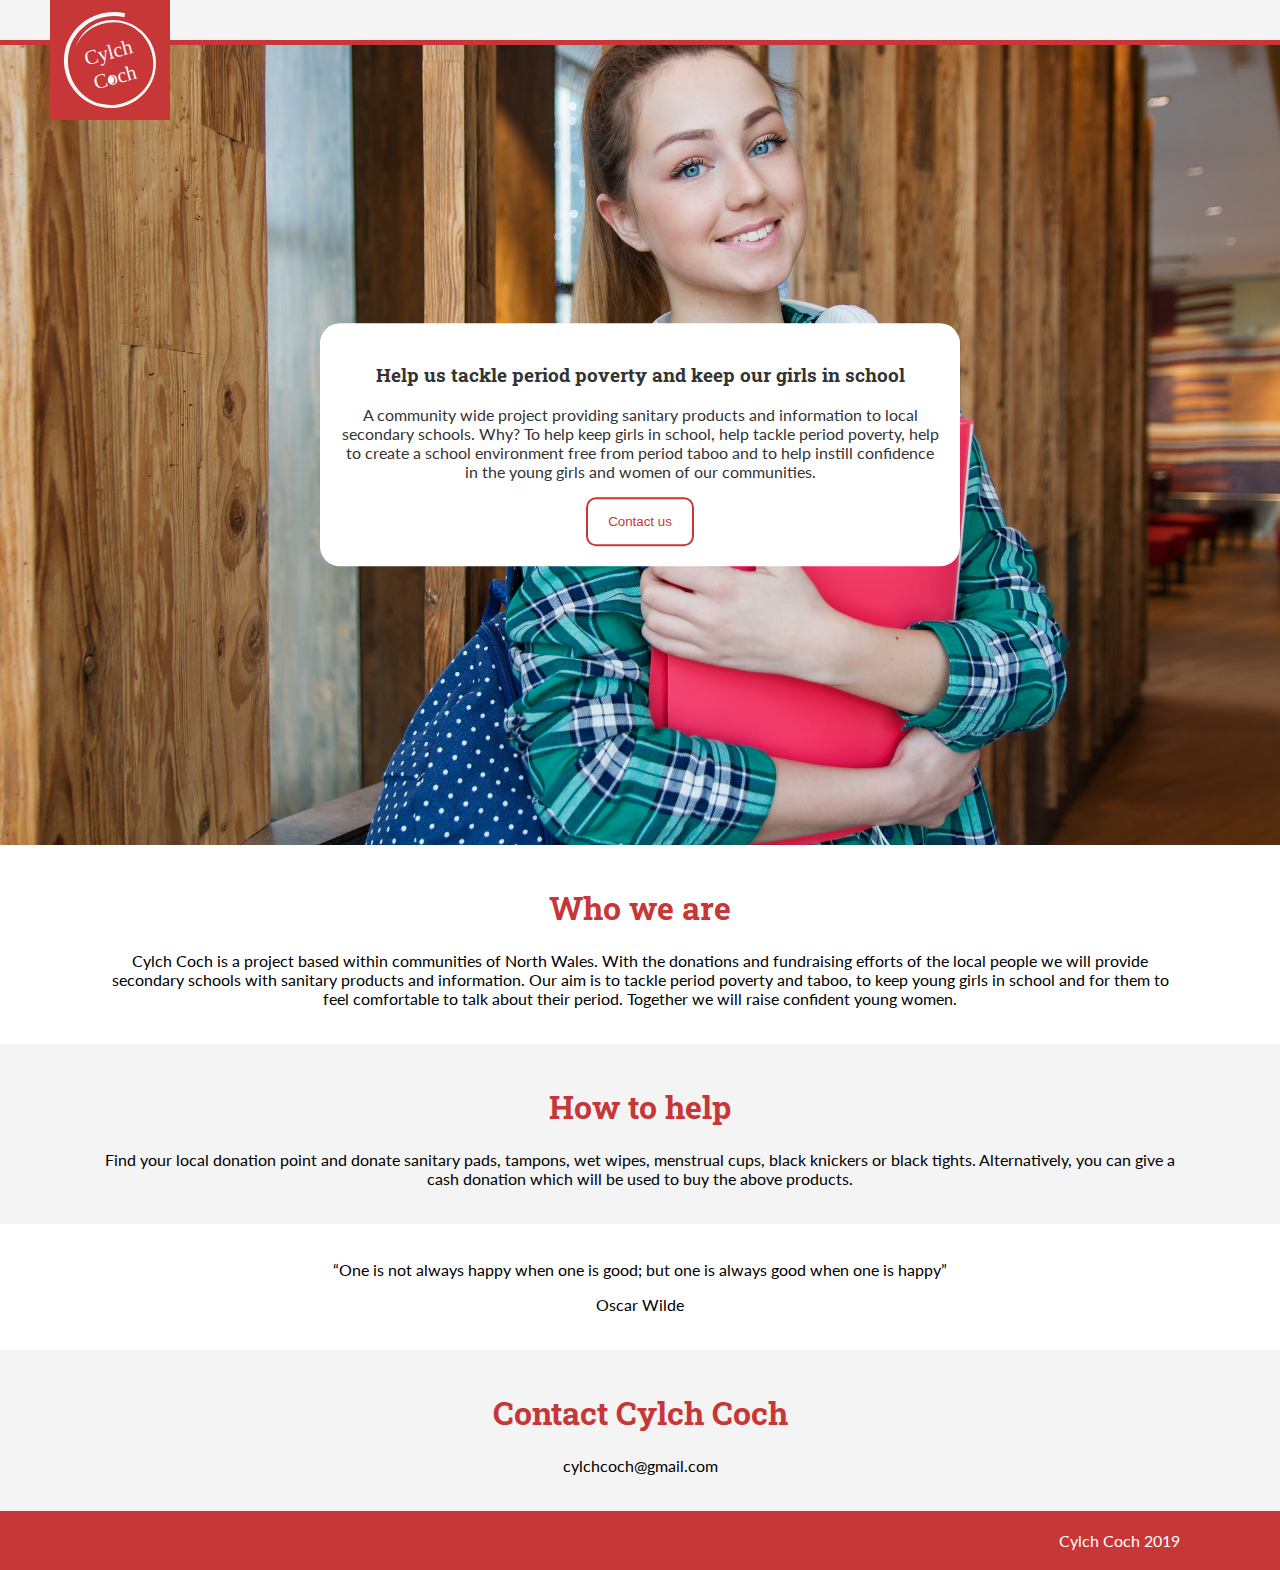
==== index.html @ a667c381 "Added favicon" ====
<!DOCTYPE html>
<html lang="en">

<head>
	<title>Cylch Coch</title>
	<link rel="stylesheet" type="text/css" href="css/styles.css">
	
	<link href="https://fonts.googleapis.com/css?family=Lato|Roboto+Slab" rel="stylesheet"> 
	
	<meta charset="UTF-8">
	<meta name="description" content="Help us tackle period poverty and keep our girls in school">
	<meta name="keywords" content="">
	<meta name="viewport" content="width=device-width, initial-scale=1.0">
	
	<link rel="stylesheet" href="https://use.fontawesome.com/releases/v5.8.1/css/all.css" integrity="sha384-50oBUHEmvpQ+1lW4y57PTFmhCaXp0ML5d60M1M7uH2+nqUivzIebhndOJK28anvf" crossorigin="anonymous">
	
	<link rel="icon" type="image/png" href="favicon.png" />
</head>

<body>
	
	<img src="logo.svg" class="logo">

	<div class="navigation">
		<i class="fab fa-facebook-square"></i> <i class="fab fa-instagram"></i>
	</div>
	
	<div class="hero">
		<img src="image.jpg" class="hero-bg">
		<div class="hero-txt">
			<i class="fas fa-hands-helping"></i>
			<h3>Help us tackle period poverty and keep our girls in school</h3>
			<p>A community wide project providing sanitary products and information to local secondary schools. Why? To help keep girls in school, help tackle period poverty, help to create a school environment free from period taboo and to help instill confidence in the young girls and women of our communities.</p>
			<button onclick="redirect()">Contact us</button>
		</div>
	</div>

	<div class="text-container">
		<h1>Who we are</h1>
		<p>Cylch Coch is a project based within communities of North Wales. With the donations and fundraising efforts of the local people we will provide secondary schools with sanitary products and information. Our aim is to tackle period poverty and taboo, to keep young girls in school and for them to feel comfortable to talk about their period. Together we will raise confident young women.</p>
	</div>
	
	<div class="text-container-grey">
		<h1>How to help</h1>
		<p>Find your local donation point and donate sanitary pads, tampons, wet wipes, menstrual cups, black knickers or black tights. Alternatively, you can give a cash donation which will be used to buy the above products.</p>
	</div>
	
	<div class="text-container">
		<p>“One is not always happy when one is good; but one is always good when one is happy”</p>
		<p>Oscar Wilde</p>
	</div>
	
	<div class="text-container-grey">
		<h1>Contact Cylch Coch</h1>
		<p>cylchcoch@gmail.com</p>
	</div>
	
	<div class="text-container-red">
		Cylch Coch 2019
	</div>
	
	<script src="js/script.js"></script>
	
</body>

</html>
---- css/styles.css ----
body {
	margin: 0;
	font-family: 'Lato', sans-serif;
}

h1, h2, h3, h4 {
	font-family: 'Roboto Slab', serif;
}

.logo {
	position: absolute;
	top: 0;
	left: 50px;
	width: 120px;
	height: 120px;
	z-index: 100;
}

@media only screen and (max-width: 600px) {
	.logo {
		width: 70px;
		height: 70px;
		left: 0;
	}
}

.navigation {
	background-color: #f4f4f4;
	color: #333;
	padding: 20px;
	display: flex;
	justify-content: flex-end;
	border-bottom: 5px solid #c83737;
}

@media only screen and (max-width: 600px) {
	.navigation {
		background-color: #c83737;
		color: white;
	}
}

.navigation i {
	font-size: 2em;
	padding: 0px 5px;
}

.navigation i:hover {
	color: #c83737;
	cursor: pointer;
}

.hero {
	position: relative;
	height: 800px;
}

@media only screen and (max-width: 600px) {
	.hero-txt {
		width: 75%;
	}
}

.hero-bg {
	position: absolute;
	width: 100%;
	height: 800px;
	object-fit: cover;
}

.hero-txt {
	position: absolute;
	z-index: 2;
	left: 50%;
	top: 50%;
	text-align: center;
	transform: translate(-50%, -50%);
	background-color: white;
	padding: 20px;
	border-radius: 20px;
	color: #333;
}

.hero-txt i {
	color: #c83737;
	font-size: 5em;
	overflow: hidden;
}

.hero-txt button {
	background-color: transparent;
	color: #c83737;
	border: 2px solid #c83737;
	padding: 15px 20px;
	border-radius: 10px;
}

.hero-txt button:hover {
	background-color: #c83737;
	color: white;
	cursor: pointer;
}

.text-container {
	padding: 20px 100px;
	text-align: center;
}

.text-container h1 {
	color: #c83737;
}

.text-container-grey {
	padding: 20px 100px;
	text-align: center;
	background-color: #f4f4f4;
}

.text-container-grey h1 {
	color: #c83737;
}

.text-container-red {
	padding: 20px 100px;
	text-align: center;
	background-color: #c83737;
	color: white;
	display: flex;
	justify-content: flex-end;
}
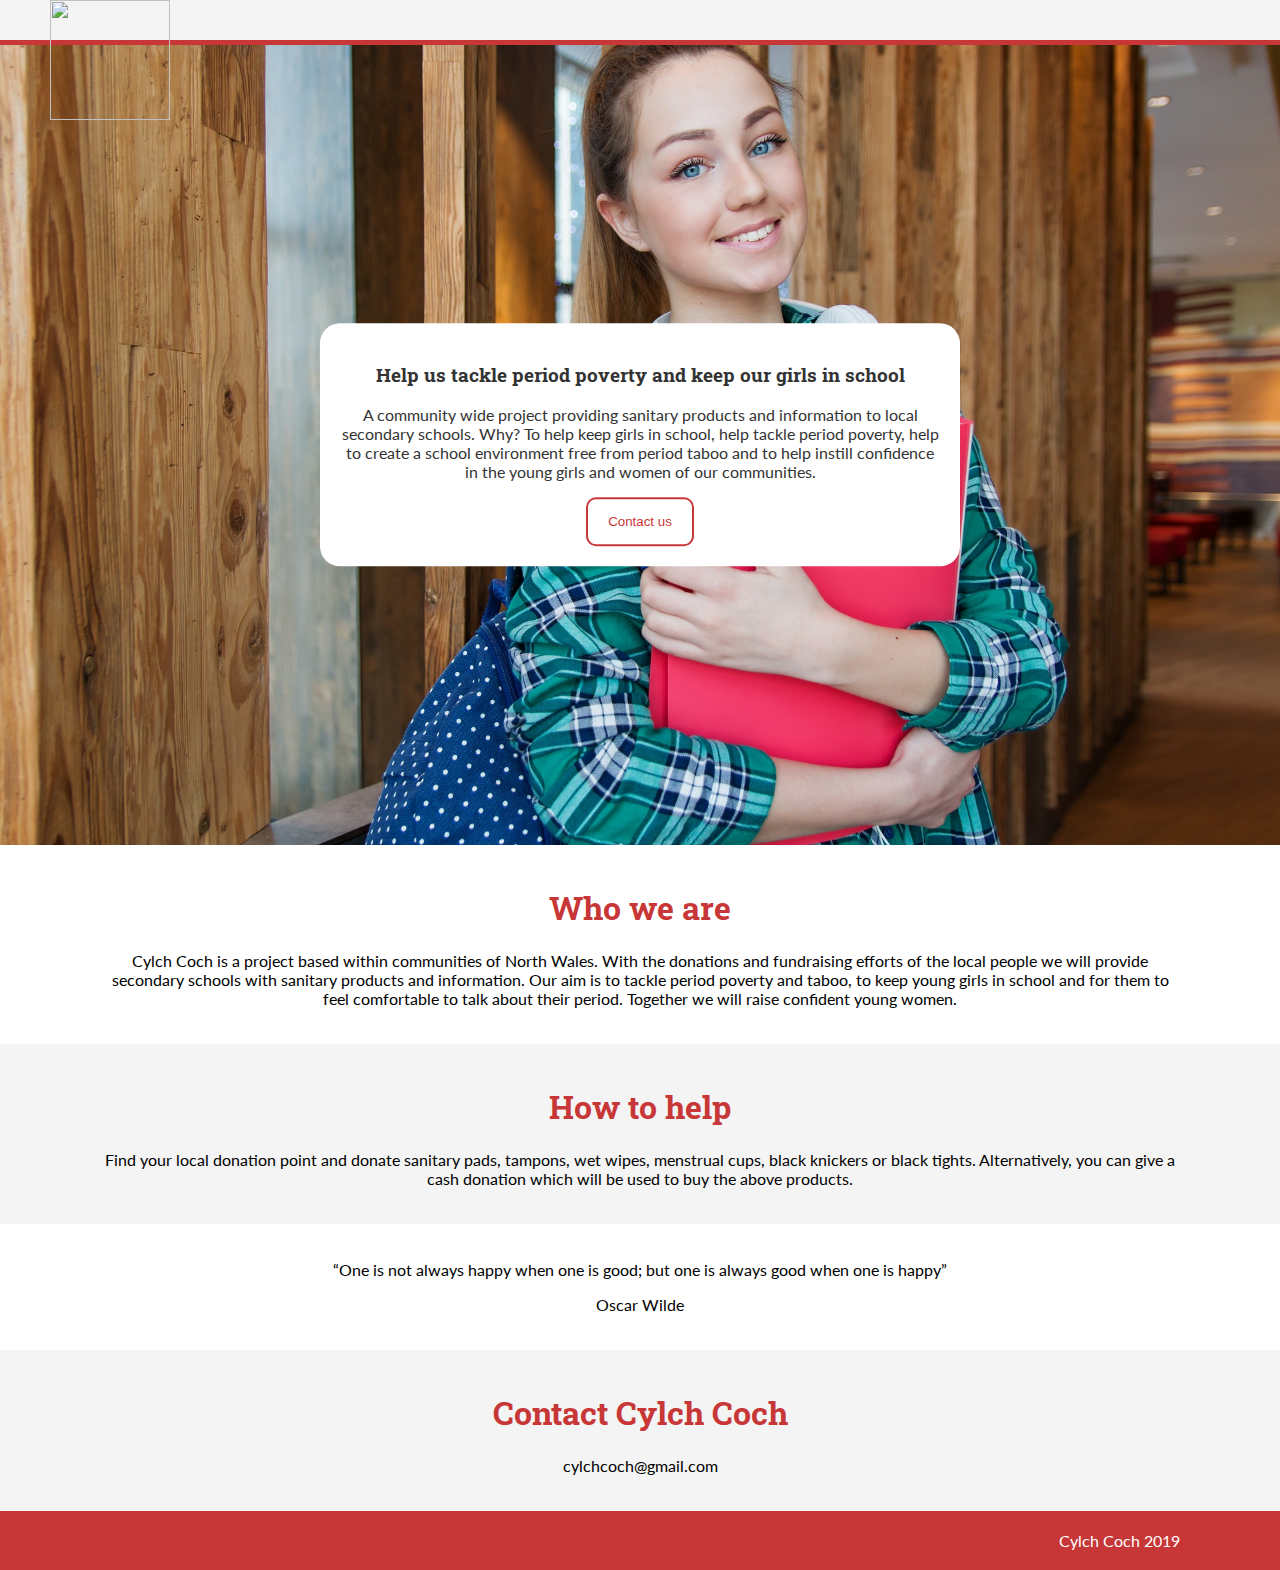
==== commit df93b591: "update index" ====
--- a/index.html
+++ b/index.html
@@ -19,7 +19,7 @@
 
 <body>
 	
-	<img src="logo.svg" class="logo">
+	<img src="logo.png" class="logo">
 
 	<div class="navigation">
 		<i class="fab fa-facebook-square"></i> <i class="fab fa-instagram"></i>
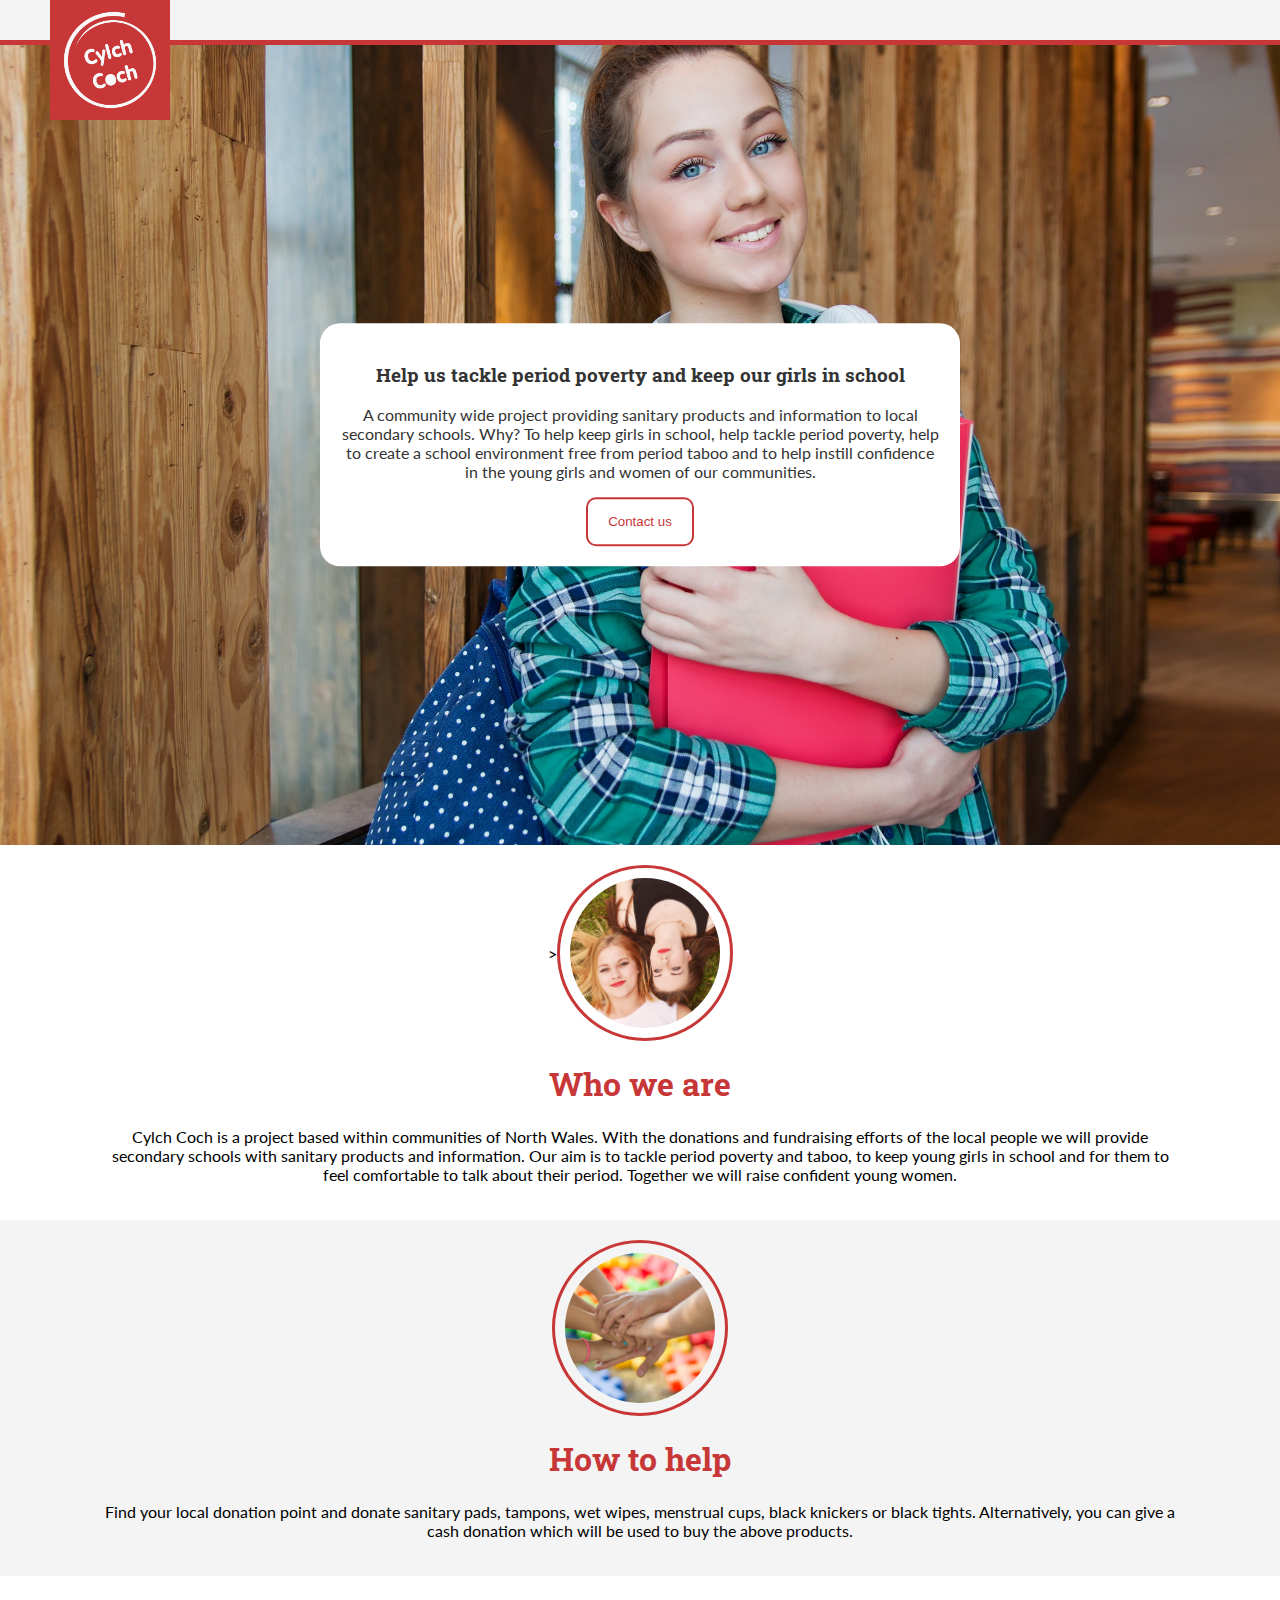
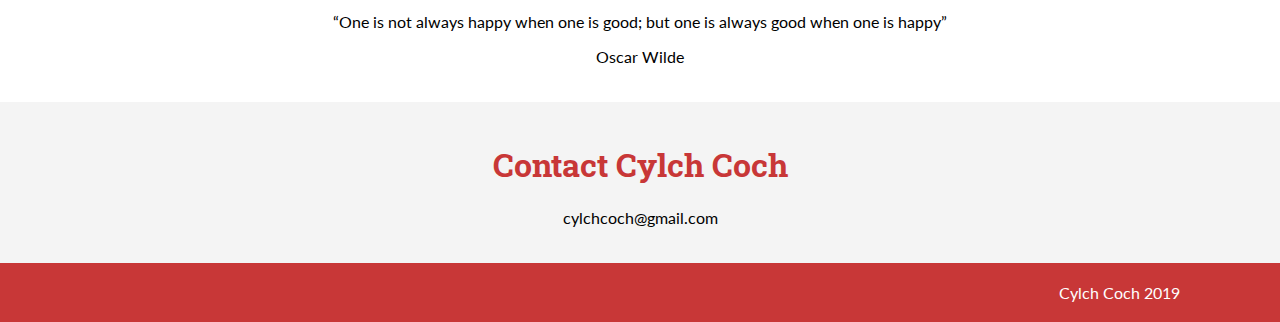
==== commit cfb2c8c6: "added images" ====
--- a/index.html
+++ b/index.html
@@ -36,11 +36,24 @@
 	</div>
 
 	<div class="text-container">
+		<div class="circles">
+			>
+			<img src="women.jpg" class="c-1">
+			
+		</div>
+		
 		<h1>Who we are</h1>
 		<p>Cylch Coch is a project based within communities of North Wales. With the donations and fundraising efforts of the local people we will provide secondary schools with sanitary products and information. Our aim is to tackle period poverty and taboo, to keep young girls in school and for them to feel comfortable to talk about their period. Together we will raise confident young women.</p>
 	</div>
 	
 	<div class="text-container-grey">
+		
+		<div class="circles">
+			
+			<img src="help.jpg" class="c-1">
+			
+		</div>
+		
 		<h1>How to help</h1>
 		<p>Find your local donation point and donate sanitary pads, tampons, wet wipes, menstrual cups, black knickers or black tights. Alternatively, you can give a cash donation which will be used to buy the above products.</p>
 	</div>
--- a/css/styles.css
+++ b/css/styles.css
@@ -106,6 +106,12 @@
 	text-align: center;
 }
 
+@media only screen and (max-width: 600px) {
+	.text-container {
+		padding: 20px;
+	}
+}
+
 .text-container h1 {
 	color: #c83737;
 }
@@ -114,6 +120,12 @@
 	padding: 20px 100px;
 	text-align: center;
 	background-color: #f4f4f4;
+}
+
+@media only screen and (max-width: 600px) {
+	.text-container-grey {
+		padding: 20px;
+	}
 }
 
 .text-container-grey h1 {
@@ -129,3 +141,28 @@
 	justify-content: flex-end;
 }
 
+/* Circles */
+.circles {
+	display: flex;
+	justify-content: center;
+	align-items: center;
+}
+
+.c-1 {
+	height: 150px;
+	width: 150px;
+	object-fit: cover;
+	border-radius: 50%;
+	padding: 10px;
+	border: 3px solid #c83737;
+}
+
+.c-2 {
+	height: 50px;
+	width: 50px;
+	object-fit: cover;
+	border-radius: 50%;
+	padding: 10px;
+	background-color: #c83737;
+}
+
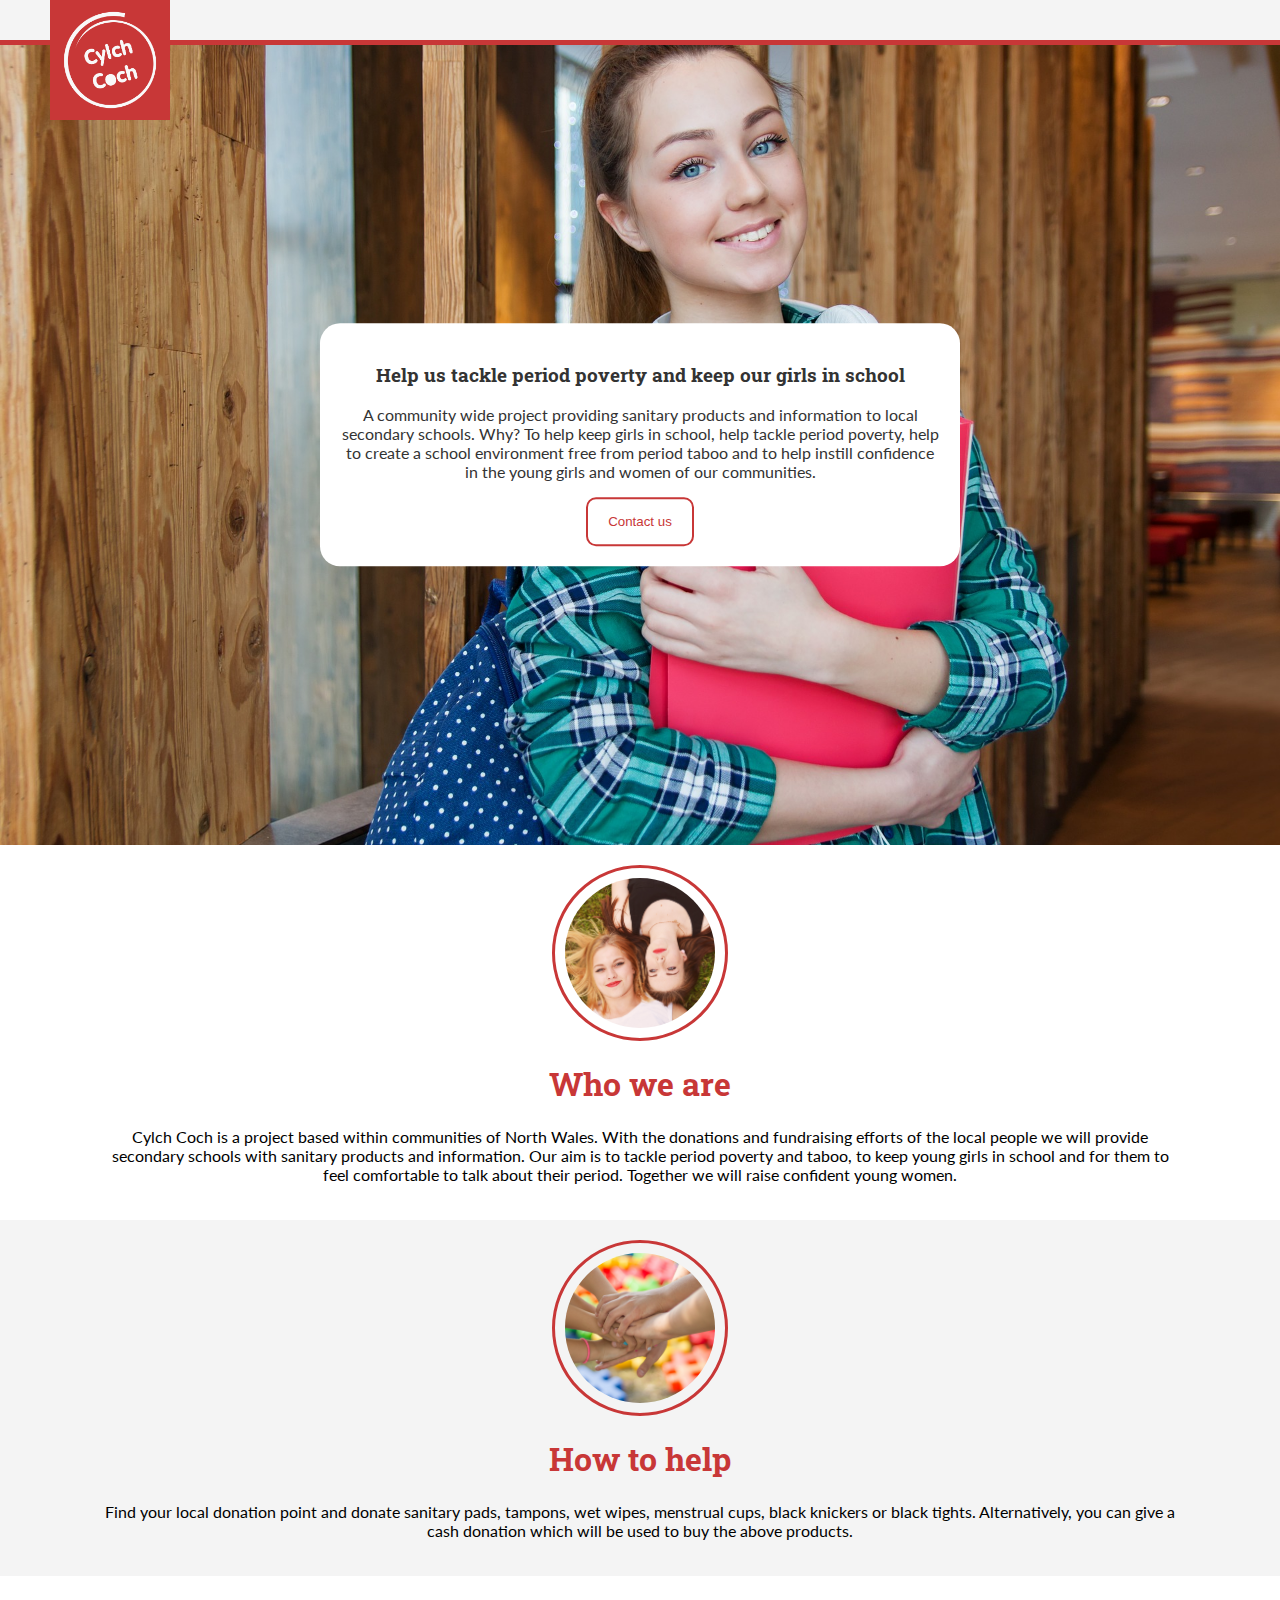
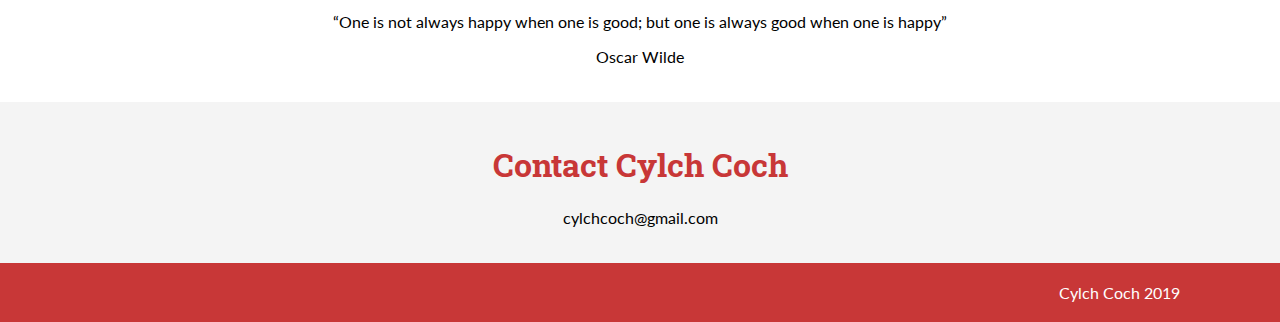
==== commit 3dd333c7: "Update index.html" ====
--- a/index.html
+++ b/index.html
@@ -37,7 +37,7 @@
 
 	<div class="text-container">
 		<div class="circles">
-			>
+			
 			<img src="women.jpg" class="c-1">
 			
 		</div>
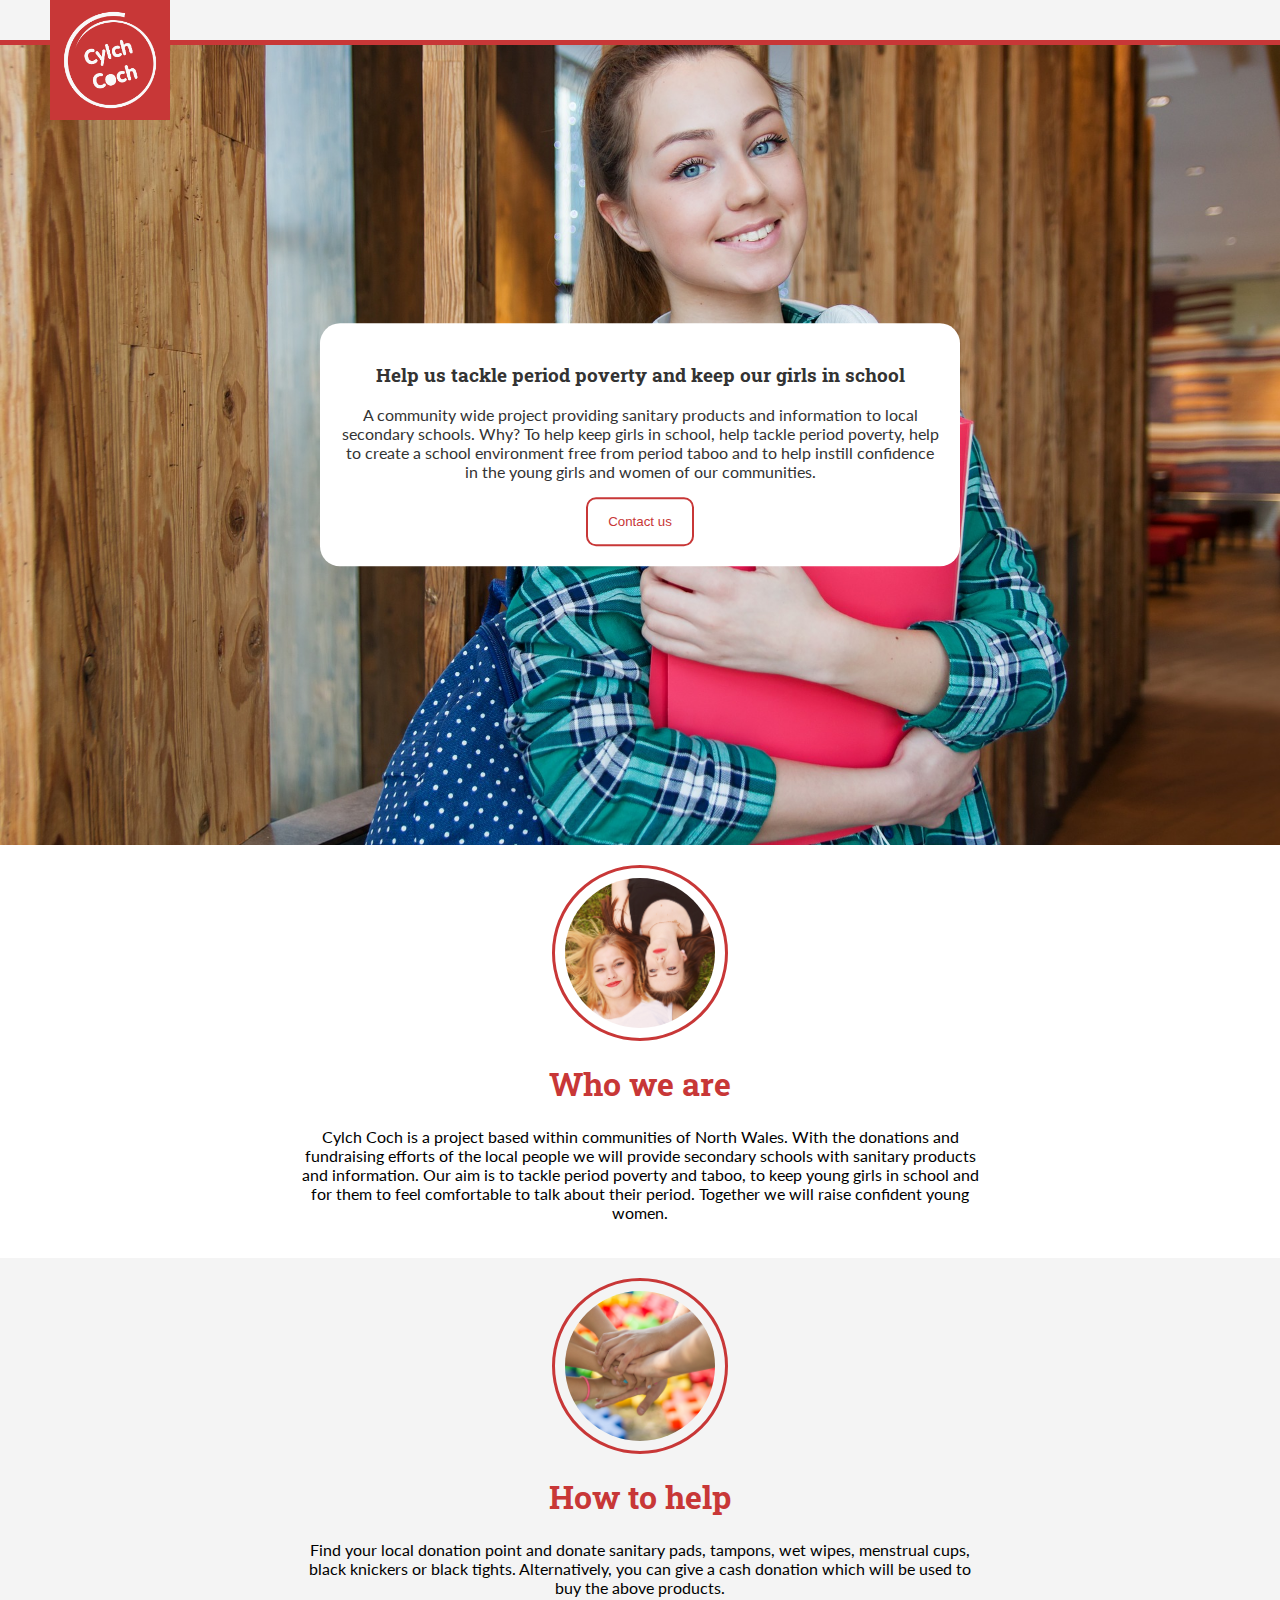
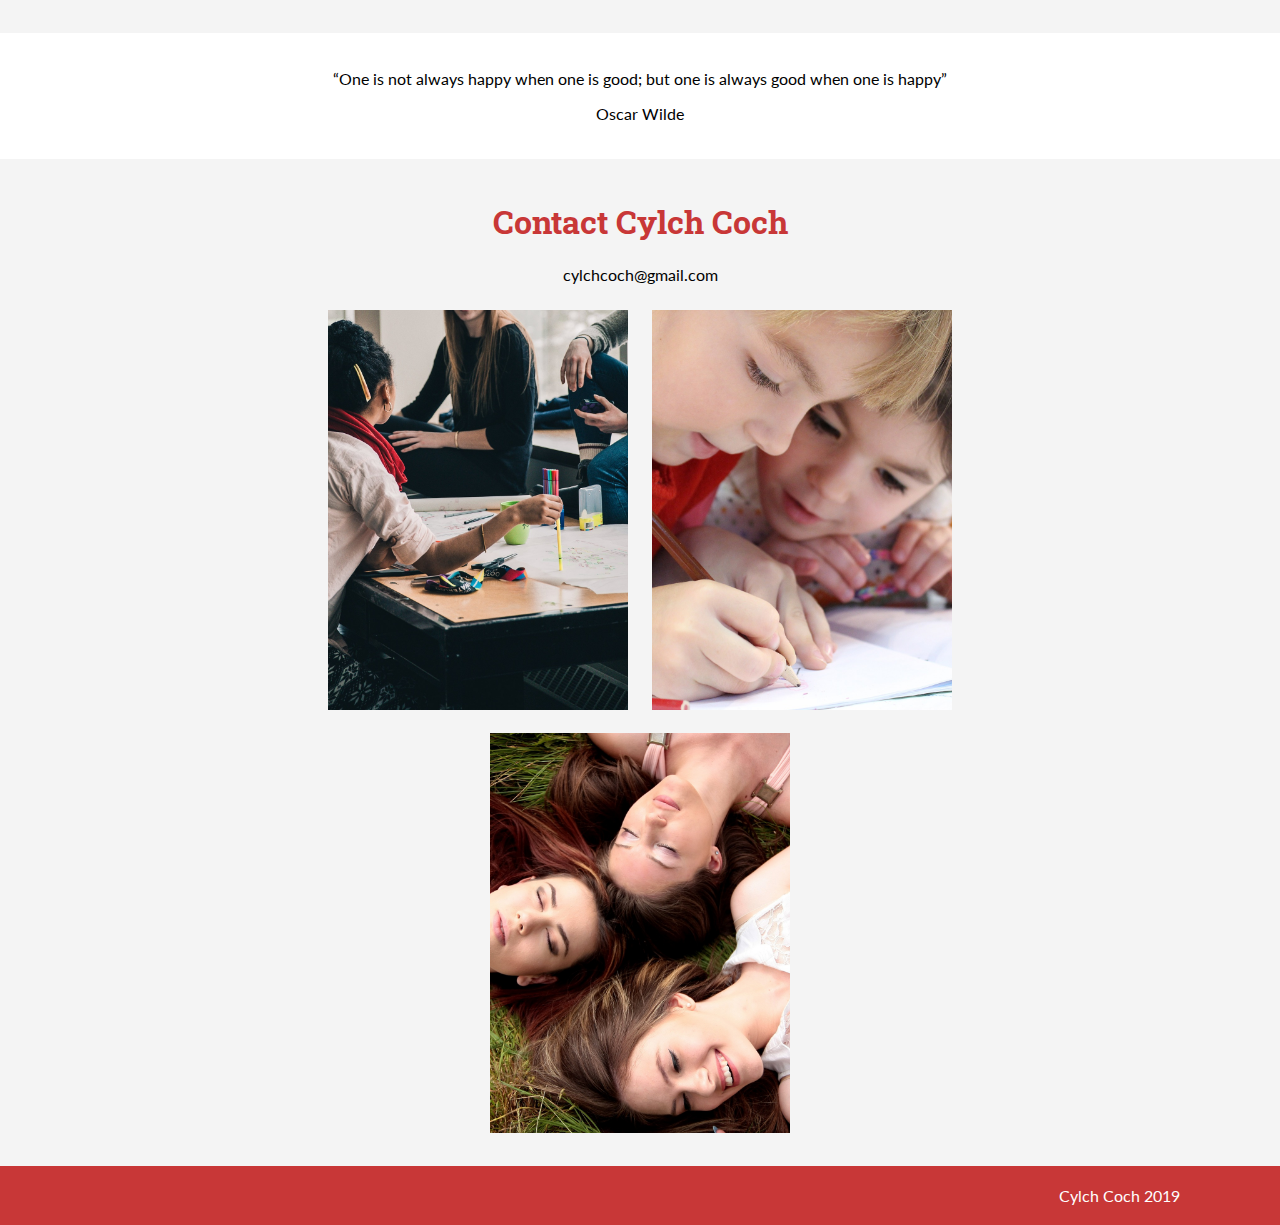
==== commit 255513ff: "image" ====
--- a/index.html
+++ b/index.html
@@ -66,6 +66,12 @@
 	<div class="text-container-grey">
 		<h1>Contact Cylch Coch</h1>
 		<p>cylchcoch@gmail.com</p>
+		
+		<div class="gallery">
+			<img src="1.jpg">
+			<img src="2.jpg">
+			<img src="3.jpg">
+		</div>
 	</div>
 	
 	<div class="text-container-red">
--- a/css/styles.css
+++ b/css/styles.css
@@ -102,7 +102,7 @@
 }
 
 .text-container {
-	padding: 20px 100px;
+	padding: 20px 300px;
 	text-align: center;
 }
 
@@ -117,7 +117,7 @@
 }
 
 .text-container-grey {
-	padding: 20px 100px;
+	padding: 20px 300px;
 	text-align: center;
 	background-color: #f4f4f4;
 }
@@ -166,3 +166,20 @@
 	background-color: #c83737;
 }
 
+.galley {
+	display: flex;
+	flex-wrap: wrap;
+	justify-content: center;
+}
+
+.gallery img {
+	height: 400px;
+	width: 300px;
+	object-fit: cover;
+	padding: 10px;
+}
+
+.gallery img:hover {
+	opacity: 0.8;
+}
+
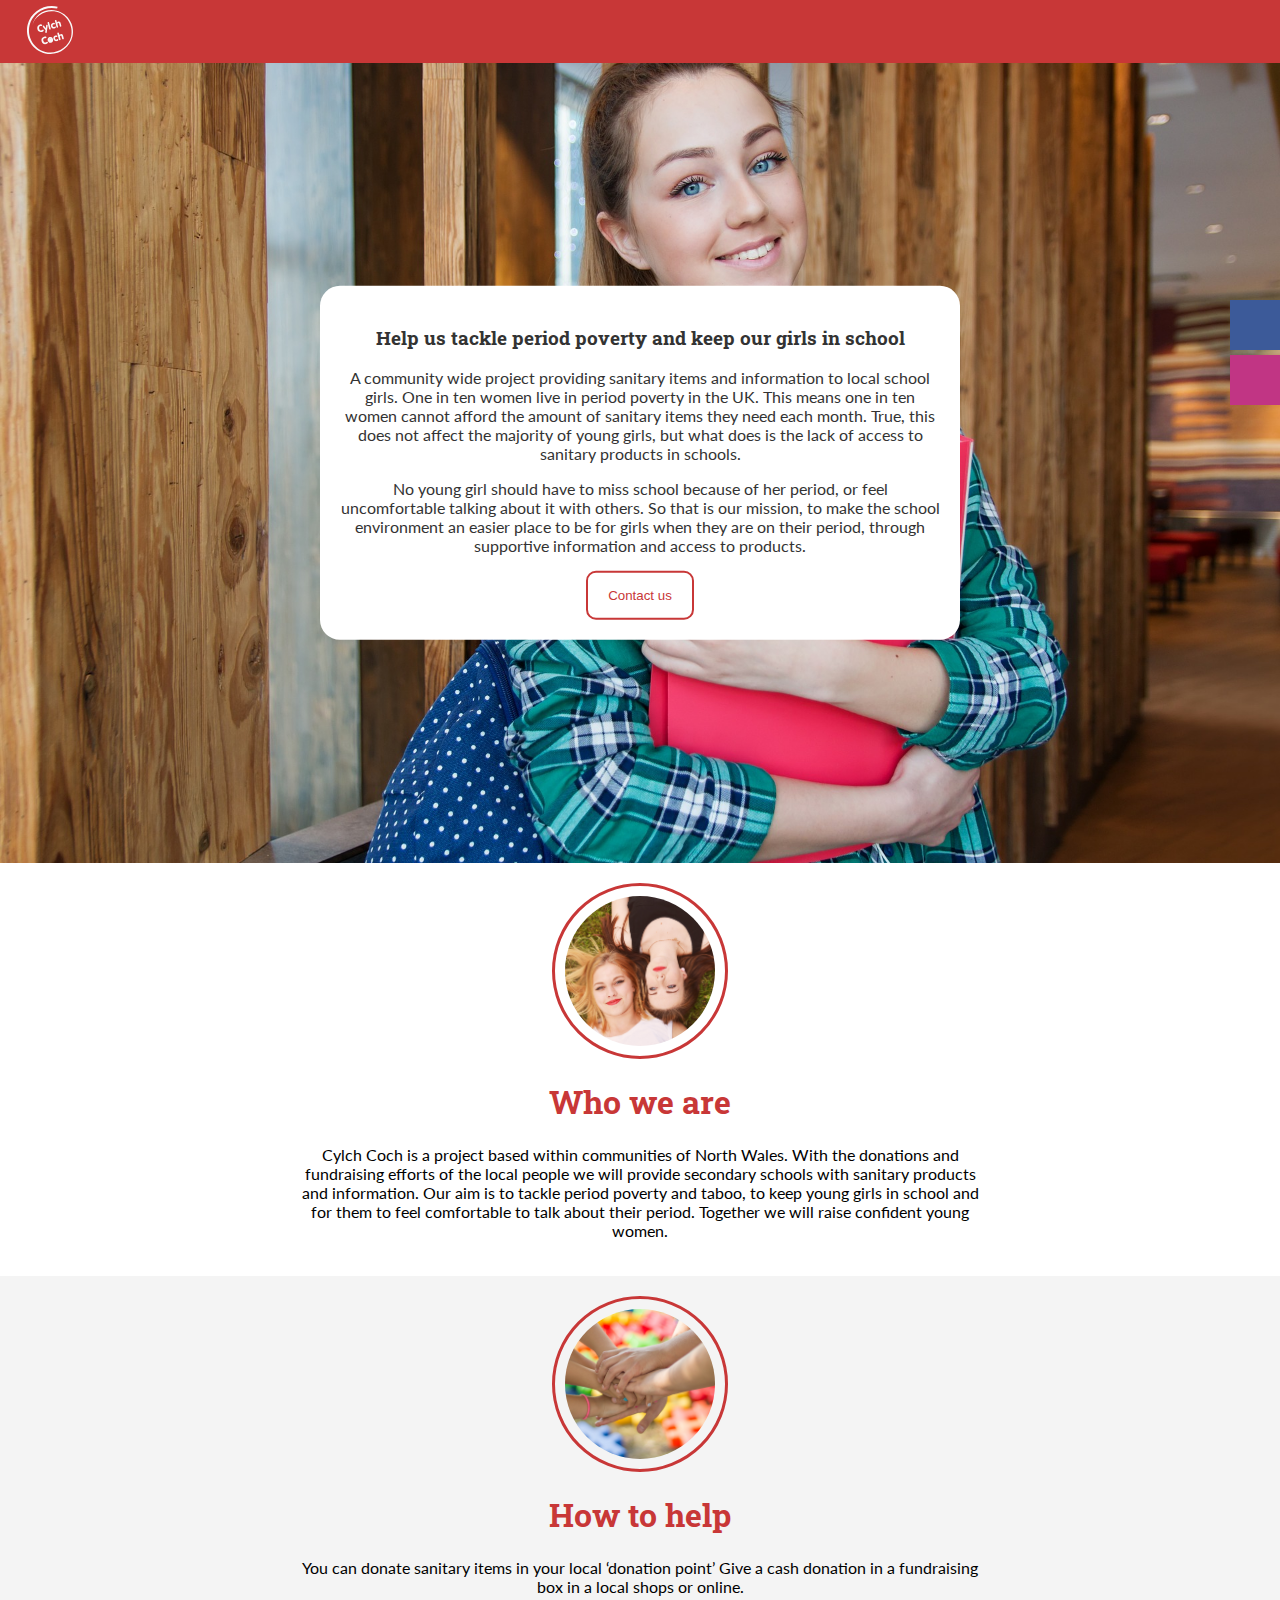
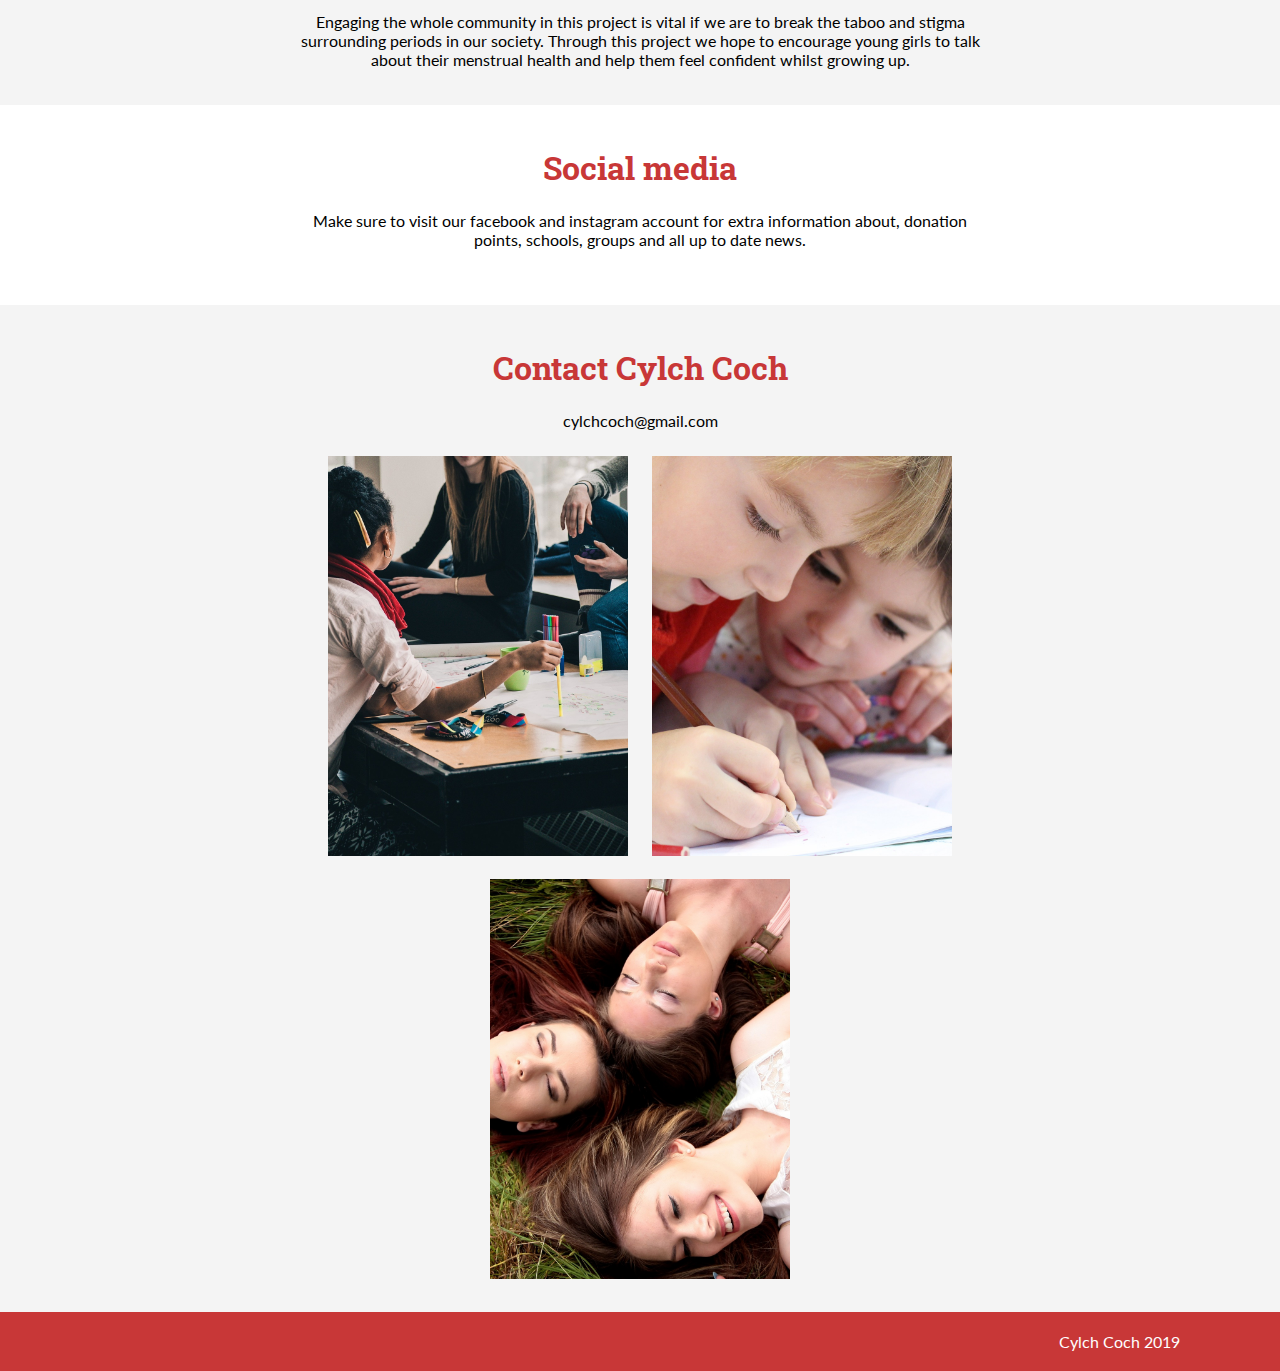
==== commit 09cdace6: "update" ====
--- a/index.html
+++ b/index.html
@@ -19,10 +19,16 @@
 
 <body>
 	
-	<img src="logo.png" class="logo">
+	<div class="facebook-link">
+		<i class="fab fa-facebook-f" onclick="facebook()"></i>
+	</div>
+	
+	<div class="instagram-link">
+		<i class="fab fa-instagram" onclick="instagram()"></i>
+	</div>
 
 	<div class="navigation">
-		<i class="fab fa-facebook-square"></i> <i class="fab fa-instagram"></i>
+		<img src="logo.svg" class="logo">
 	</div>
 	
 	<div class="hero">
@@ -30,7 +36,7 @@
 		<div class="hero-txt">
 			<i class="fas fa-hands-helping"></i>
 			<h3>Help us tackle period poverty and keep our girls in school</h3>
-			<p>A community wide project providing sanitary products and information to local secondary schools. Why? To help keep girls in school, help tackle period poverty, help to create a school environment free from period taboo and to help instill confidence in the young girls and women of our communities.</p>
+			<p>A community wide project providing sanitary items and information to local school girls. One in ten women live in period poverty in the UK. This means one in ten women cannot afford the amount of sanitary items they need each month. True, this does not affect the majority of young girls, but what does is the lack of access to sanitary products in schools.</p><p> No young girl should have to miss school because of her period, or feel uncomfortable talking about it with others. So that is our mission, to make the school environment an easier place to be for girls when they are on their period, through supportive information and access to products. </p>
 			<button onclick="redirect()">Contact us</button>
 		</div>
 	</div>
@@ -55,12 +61,18 @@
 		</div>
 		
 		<h1>How to help</h1>
-		<p>Find your local donation point and donate sanitary pads, tampons, wet wipes, menstrual cups, black knickers or black tights. Alternatively, you can give a cash donation which will be used to buy the above products.</p>
+		<p>You can donate sanitary items in your local ‘donation point’ 
+			Give a cash donation in a fundraising box in a local shops or online. </p>
+		<p>Engaging the whole community in this project is vital if we are to break the taboo and stigma surrounding periods in our society. Through this project we hope to encourage young girls to talk about their menstrual health and help them feel confident whilst growing up. 
+		</p>
 	</div>
 	
 	<div class="text-container">
-		<p>“One is not always happy when one is good; but one is always good when one is happy”</p>
-		<p>Oscar Wilde</p>
+		<h1>Social media</h1>
+		<p>Make sure to visit our facebook and instagram account for extra information about, donation points, schools, groups and all up to date news.</p>
+		<div class="social-box">
+			<i class="fab fa-facebook-square" onclick="facebook()"></i> <i class="fab fa-instagram" onclick="instagram()"></i>
+		</div>
 	</div>
 	
 	<div class="text-container-grey">
--- a/css/styles.css
+++ b/css/styles.css
@@ -7,12 +7,70 @@
 	font-family: 'Roboto Slab', serif;
 }
 
+.facebook-link {
+	position: absolute;
+	right: 0;
+	top: 300px;
+	height: 50px;
+	width: 50px;
+	display: flex;
+	justify-content: center;
+	flex-direction: column;
+	text-align: center;
+	background-color: #3C5A99;
+	color: white;
+	z-index: 200;
+}
+
+@media only screen and (max-width: 600px) {
+	.facebook-link {
+		display: none;
+	}
+}
+
+.facebook-link i:hover {
+	cursor: pointer;
+	animation: shrink 1s forwards;
+}
+
+.instagram-link i:hover {
+	cursor: pointer;
+	animation: shrink 1s forwards;
+}
+
+.instagram-link {
+	position: absolute;
+	right: 0;
+	top: 355px;
+	height: 50px;
+	width: 50px;
+	display: flex;
+	justify-content: center;
+	flex-direction: column;
+	text-align: center;
+	background-color: #C13584;
+	color: white;
+	z-index: 200;
+}
+
+@media only screen and (max-width: 600px) {
+	.instagram-link {
+		display: none;
+	}
+}
+
+.instagram-link i {
+	font-size: 2em;
+}
+
+.facebook-link i {
+	font-size: 2em;
+}
+	
+
 .logo {
-	position: absolute;
-	top: 0;
-	left: 50px;
-	width: 120px;
-	height: 120px;
+	width: 60px;
+	height: 60px;
 	z-index: 100;
 }
 
@@ -25,19 +83,9 @@
 }
 
 .navigation {
-	background-color: #f4f4f4;
-	color: #333;
-	padding: 20px;
-	display: flex;
-	justify-content: flex-end;
-	border-bottom: 5px solid #c83737;
-}
-
-@media only screen and (max-width: 600px) {
-	.navigation {
-		background-color: #c83737;
-		color: white;
-	}
+	background-color: #c83737;
+	padding: 0px 20px;
+
 }
 
 .navigation i {
@@ -179,7 +227,38 @@
 	padding: 10px;
 }
 
+@media only screen and (max-width: 600px) {
+	.gallery img {
+		width: 75%;
+	}
+}
+
 .gallery img:hover {
 	opacity: 0.8;
 }
 
+.social-box {
+	display: flex;
+	justify-content: center;
+}
+
+.social-box i {
+	font-size: 2em;
+	padding: 10px;
+}
+
+.social-box i:hover {
+	animation: pop 1s infinite;
+	cursor: pointer;
+}
+
+@keyframes pop {
+	0% {transform: scale(1);}
+	50% {transform: scale(1.1);}
+	100% {transform: scale(1);}
+}
+
+@keyframes shrink {
+	from {transform: scale(1);}
+	to {transform: scale(0.8);}
+}
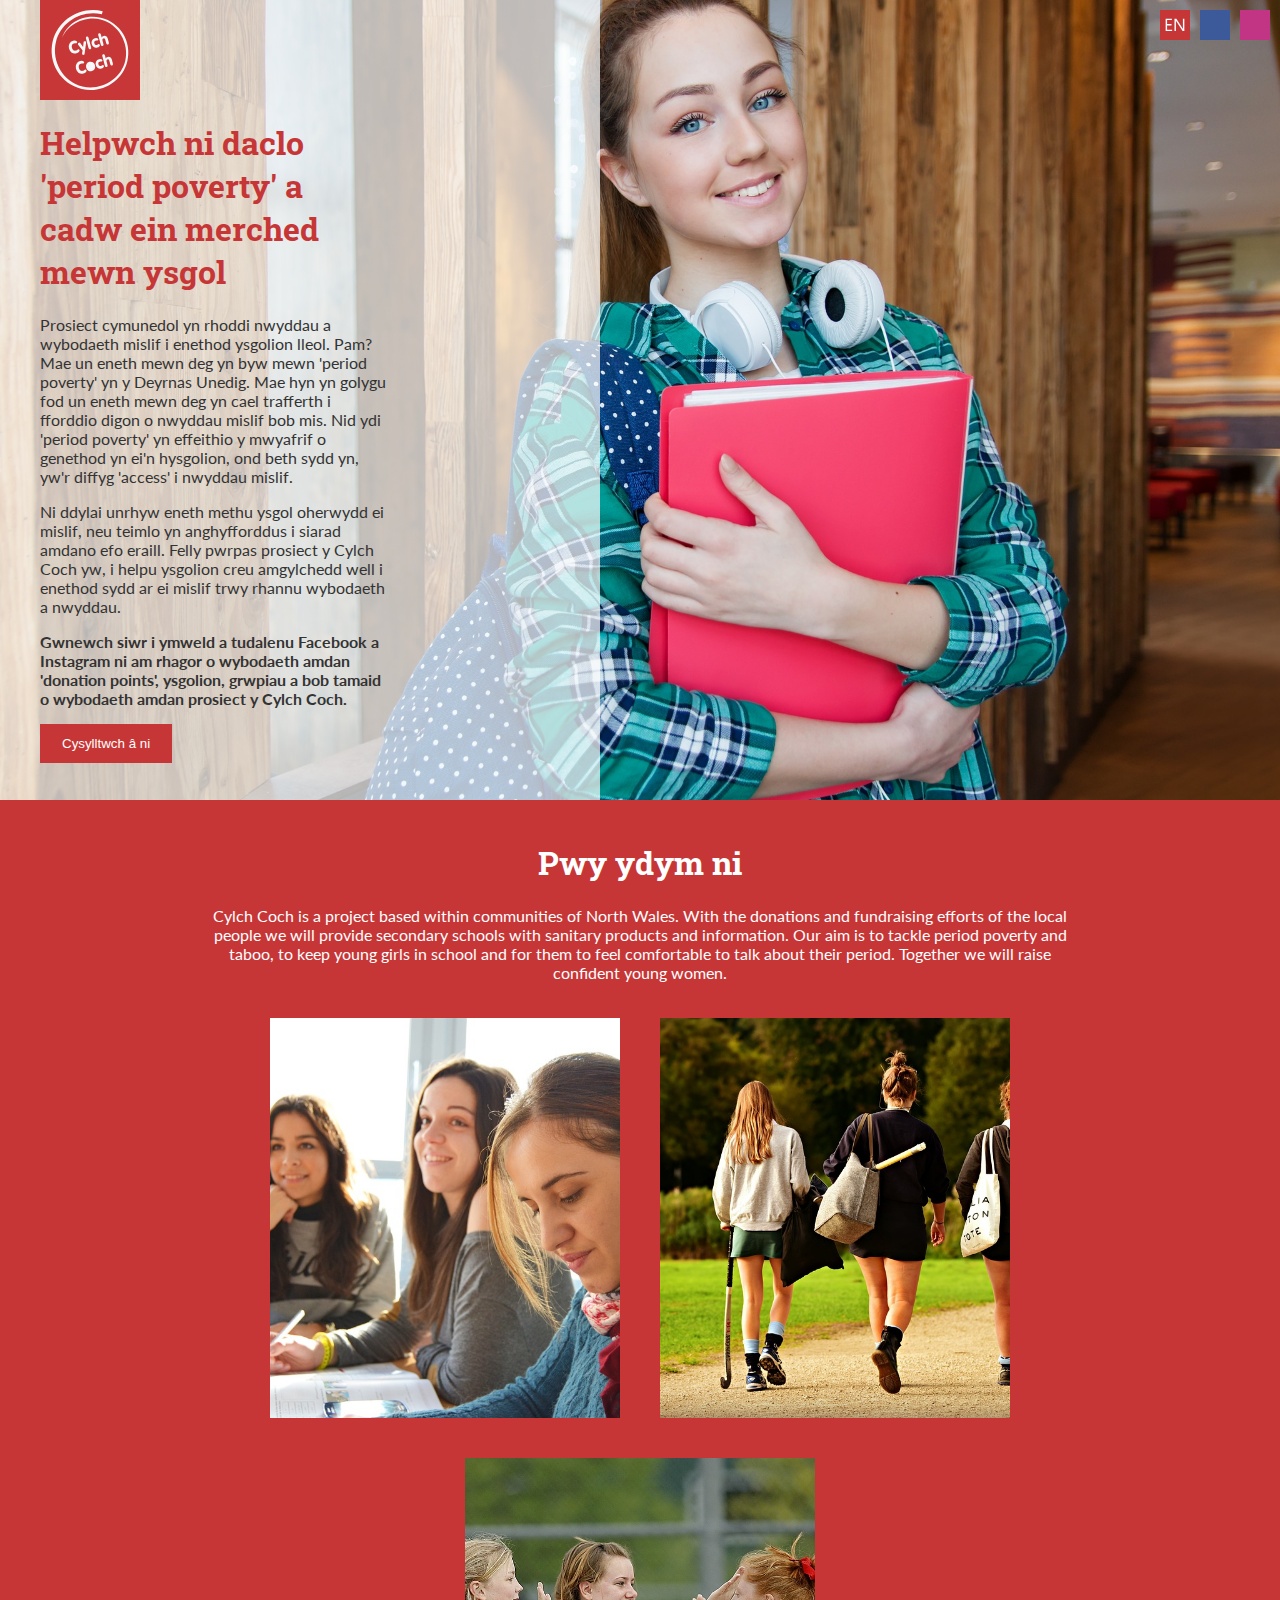
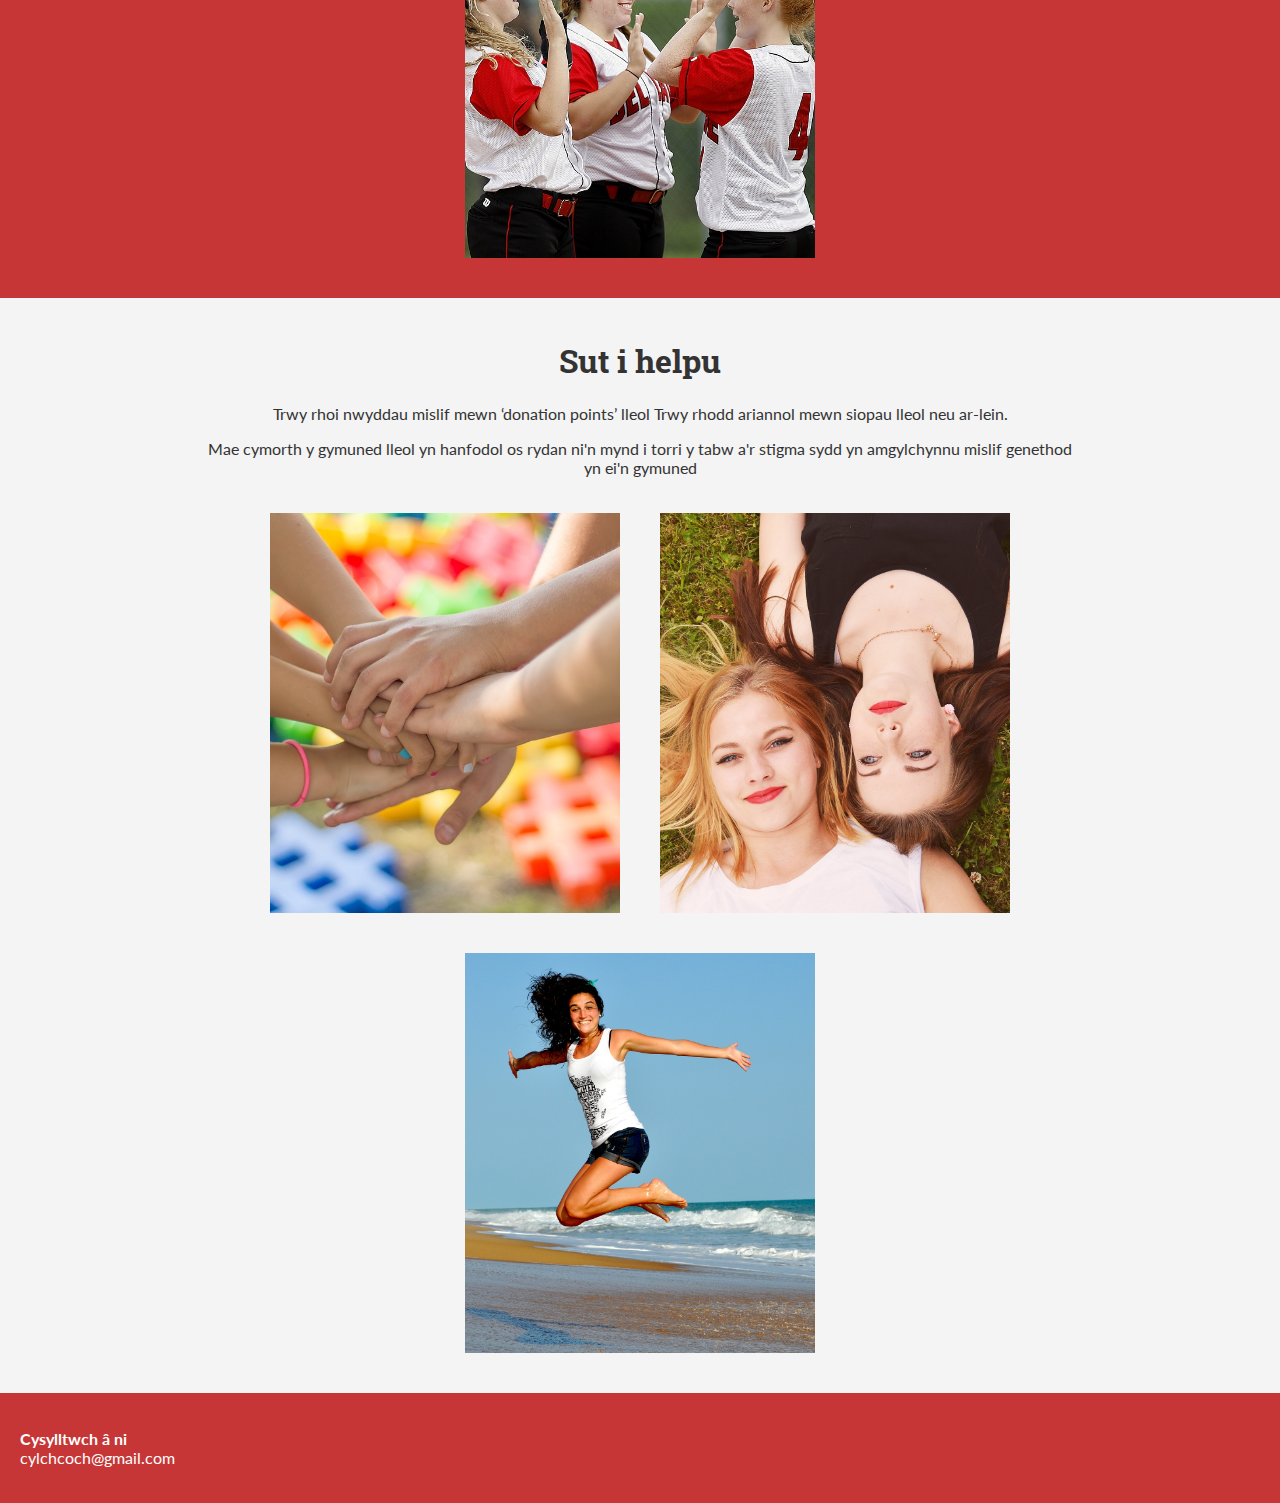
==== commit 27cc8fda: "update" ====
--- a/index.html
+++ b/index.html
@@ -18,78 +18,62 @@
 </head>
 
 <body>
+
+	<img src="eng.svg" class="en-icon" onclick="english()">
 	
-	<div class="facebook-link">
+	<div class="facebook-icon">
 		<i class="fab fa-facebook-f" onclick="facebook()"></i>
 	</div>
 	
-	<div class="instagram-link">
+	<div class="instagram-icon">
 		<i class="fab fa-instagram" onclick="instagram()"></i>
 	</div>
 
-	<div class="navigation">
-		<img src="logo.svg" class="logo">
-	</div>
-	
+	<img src="logo.svg" class="logo">
+
+	<!--Hero-image-->
 	<div class="hero">
-		<img src="image.jpg" class="hero-bg">
+		<image src="image.jpg">
+		<div class="hero-txt-bg"></div>
 		<div class="hero-txt">
-			<i class="fas fa-hands-helping"></i>
-			<h3>Help us tackle period poverty and keep our girls in school</h3>
-			<p>A community wide project providing sanitary items and information to local school girls. One in ten women live in period poverty in the UK. This means one in ten women cannot afford the amount of sanitary items they need each month. True, this does not affect the majority of young girls, but what does is the lack of access to sanitary products in schools.</p><p> No young girl should have to miss school because of her period, or feel uncomfortable talking about it with others. So that is our mission, to make the school environment an easier place to be for girls when they are on their period, through supportive information and access to products. </p>
-			<button onclick="redirect()">Contact us</button>
-		</div>
-	</div>
-
-	<div class="text-container">
-		<div class="circles">
-			
-			<img src="women.jpg" class="c-1">
-			
-		</div>
-		
-		<h1>Who we are</h1>
-		<p>Cylch Coch is a project based within communities of North Wales. With the donations and fundraising efforts of the local people we will provide secondary schools with sanitary products and information. Our aim is to tackle period poverty and taboo, to keep young girls in school and for them to feel comfortable to talk about their period. Together we will raise confident young women.</p>
-	</div>
-	
-	<div class="text-container-grey">
-		
-		<div class="circles">
-			
-			<img src="help.jpg" class="c-1">
-			
-		</div>
-		
-		<h1>How to help</h1>
-		<p>You can donate sanitary items in your local ‘donation point’ 
-			Give a cash donation in a fundraising box in a local shops or online. </p>
-		<p>Engaging the whole community in this project is vital if we are to break the taboo and stigma surrounding periods in our society. Through this project we hope to encourage young girls to talk about their menstrual health and help them feel confident whilst growing up. 
-		</p>
-	</div>
-	
-	<div class="text-container">
-		<h1>Social media</h1>
-		<p>Make sure to visit our facebook and instagram account for extra information about, donation points, schools, groups and all up to date news.</p>
-		<div class="social-box">
-			<i class="fab fa-facebook-square" onclick="facebook()"></i> <i class="fab fa-instagram" onclick="instagram()"></i>
+			<h1>Helpwch ni daclo 'period poverty' a cadw ein merched mewn ysgol</h1>
+			<p>Prosiect cymunedol yn rhoddi nwyddau a wybodaeth mislif i enethod ysgolion lleol. Pam? Mae un eneth mewn deg yn byw mewn 'period poverty' yn y Deyrnas Unedig. Mae hyn yn golygu fod un eneth mewn deg yn cael trafferth i fforddio digon o nwyddau mislif bob mis. Nid ydi 'period poverty' yn effeithio y mwyafrif o genethod yn ei'n hysgolion, ond beth sydd yn, yw'r diffyg 'access' i nwyddau mislif.</p><p>Ni ddylai unrhyw eneth methu ysgol oherwydd ei mislif, neu teimlo yn anghyfforddus i siarad amdano efo eraill. Felly pwrpas prosiect y Cylch Coch yw, i helpu ysgolion creu amgylchedd well i enethod sydd ar ei mislif trwy rhannu wybodaeth a nwyddau.</p>
+			<p><strong>Gwnewch siwr i ymweld a tudalenu Facebook a Instagram ni am rhagor o wybodaeth amdan 'donation points', ysgolion, grwpiau a bob tamaid o wybodaeth amdan prosiect y Cylch Coch.</strong></p>
+			<button onclick="redirect()">Cysylltwch â ni</button>
 		</div>
 	</div>
 	
-	<div class="text-container-grey">
-		<h1>Contact Cylch Coch</h1>
-		<p>cylchcoch@gmail.com</p>
-		
-		<div class="gallery">
-			<img src="1.jpg">
-			<img src="2.jpg">
-			<img src="3.jpg">
+	<!--Content-box-->
+	<div class="content-box">
+		<div class="content-text red-bg">
+			<h1>Pwy ydym ni</h1>
+			<p>Cylch Coch is a project based within communities of North Wales. With the donations and fundraising efforts of the local people we will provide secondary schools with sanitary products and information. Our aim is to tackle period poverty and taboo, to keep young girls in school and for them to feel comfortable to talk about their period. Together we will raise confident young women.</p>
+			<div class="gallery">
+				<img src="1.jpg">
+				<img src="2.jpg">
+				<img src="3.jpg">
+			</div>
 		</div>
 	</div>
 	
-	<div class="text-container-red">
-		Cylch Coch 2019
+	<!--Content-box-->
+	<div class="content-box">
+		<div class="content-text grey-bg">
+			<h1>Sut i helpu</h1>
+			<p>Trwy rhoi nwyddau mislif mewn ‘donation points’ lleol Trwy rhodd ariannol mewn siopau lleol neu ar-lein.</p><p>Mae cymorth y gymuned lleol yn hanfodol os rydan ni'n mynd i torri y tabw a'r stigma sydd yn  amgylchynnu mislif genethod yn ei'n gymuned
+			<div class="gallery">
+				<img src="4.jpg">
+				<img src="5.jpg">
+				<img src="6.jpg">
+			</div>
+		</div>
 	</div>
 	
+	<!--Footer-->
+		<div class="footer">
+			<p><strong>Cysylltwch â ni</strong><br>cylchcoch@gmail.com</p>
+		</div>
+	<!--JS-->
 	<script src="js/script.js"></script>
 	
 </body>
--- a/css/styles.css
+++ b/css/styles.css
@@ -7,258 +7,215 @@
 	font-family: 'Roboto Slab', serif;
 }
 
-.facebook-link {
-	position: absolute;
-	right: 0;
-	top: 300px;
-	height: 50px;
-	width: 50px;
-	display: flex;
+.en-icon {
+	position: absolute;
+	height: 30px;
+	width: 30px;
+	top: 10px;
+	right: 90px;
+	z-index: 200;
+}
+
+.en-icon:hover {
+	cursor: pointer;
+}
+
+.facebook-icon:hover {
+	cursor: pointer;
+}
+
+.instagram-icon:hover {
+	cursor: pointer;
+}
+
+.facebook-icon {
+	position: absolute;
+	height: 30px;
+	width: 30px;
+	background-color: #3C5A99;
+	color: white;
+	top: 10px;
+	right: 50px;
+	z-index: 200;
+	text-align: center;
+	display: flex;
+	flex-direction: column;
 	justify-content: center;
+}
+
+.instagram-icon {
+	position: absolute;
+	height: 30px;
+	width: 30px;
+	background-color: #C13584;
+	color: white;
+	top: 10px;
+	right: 10px;
+	z-index: 200;
+	text-align: center;
+	display: flex;
 	flex-direction: column;
-	text-align: center;
-	background-color: #3C5A99;
-	color: white;
-	z-index: 200;
-}
-
-@media only screen and (max-width: 600px) {
-	.facebook-link {
-		display: none;
-	}
-}
-
-.facebook-link i:hover {
-	cursor: pointer;
-	animation: shrink 1s forwards;
-}
-
-.instagram-link i:hover {
-	cursor: pointer;
-	animation: shrink 1s forwards;
-}
-
-.instagram-link {
-	position: absolute;
-	right: 0;
-	top: 355px;
-	height: 50px;
-	width: 50px;
-	display: flex;
-	justify-content: center;
-	flex-direction: column;
-	text-align: center;
-	background-color: #C13584;
-	color: white;
-	z-index: 200;
-}
-
-@media only screen and (max-width: 600px) {
-	.instagram-link {
-		display: none;
-	}
-}
-
-.instagram-link i {
-	font-size: 2em;
-}
-
-.facebook-link i {
-	font-size: 2em;
-}
-	
+	justify-content: center;	
+}
 
 .logo {
-	width: 60px;
-	height: 60px;
+	position: absolute;
+	top: 0;
+	left: 40px;
 	z-index: 100;
+	width: 100px;
+	height: 100px;
 }
 
 @media only screen and (max-width: 600px) {
 	.logo {
-		width: 70px;
-		height: 70px;
-		left: 0;
-	}
-}
-
-.navigation {
-	background-color: #c83737;
-	padding: 0px 20px;
-
-}
-
-.navigation i {
-	font-size: 2em;
-	padding: 0px 5px;
-}
-
-.navigation i:hover {
-	color: #c83737;
-	cursor: pointer;
+		left: 20px;
+	}
 }
 
 .hero {
 	position: relative;
 	height: 800px;
-}
-
-@media only screen and (max-width: 600px) {
-	.hero-txt {
-		width: 75%;
-	}
-}
-
-.hero-bg {
-	position: absolute;
+	overflow: hidden;
+}
+
+@media only screen and (max-width: 600px) {
+	.hero {
+		height: 1100px;
+	}
+}
+
+.hero img {
 	width: 100%;
-	height: 800px;
+	height: 100%;
 	object-fit: cover;
-}
-
-.hero-txt {
-	position: absolute;
-	z-index: 2;
-	left: 50%;
-	top: 50%;
-	text-align: center;
-	transform: translate(-50%, -50%);
-	background-color: white;
-	padding: 20px;
-	border-radius: 20px;
-	color: #333;
-}
-
-.hero-txt i {
-	color: #c83737;
-	font-size: 5em;
-	overflow: hidden;
-}
-
-.hero-txt button {
-	background-color: transparent;
-	color: #c83737;
-	border: 2px solid #c83737;
-	padding: 15px 20px;
-	border-radius: 10px;
-}
-
-.hero-txt button:hover {
-	background-color: #c83737;
-	color: white;
-	cursor: pointer;
-}
-
-.text-container {
-	padding: 20px 300px;
-	text-align: center;
-}
-
-@media only screen and (max-width: 600px) {
-	.text-container {
-		padding: 20px;
-	}
-}
-
-.text-container h1 {
-	color: #c83737;
-}
-
-.text-container-grey {
-	padding: 20px 300px;
-	text-align: center;
-	background-color: #f4f4f4;
-}
-
-@media only screen and (max-width: 600px) {
-	.text-container-grey {
-		padding: 20px;
-	}
-}
-
-.text-container-grey h1 {
-	color: #c83737;
-}
-
-.text-container-red {
-	padding: 20px 100px;
-	text-align: center;
-	background-color: #c83737;
-	color: white;
-	display: flex;
-	justify-content: flex-end;
-}
-
-/* Circles */
-.circles {
-	display: flex;
-	justify-content: center;
-	align-items: center;
-}
-
-.c-1 {
-	height: 150px;
-	width: 150px;
-	object-fit: cover;
-	border-radius: 50%;
-	padding: 10px;
-	border: 3px solid #c83737;
-}
-
-.c-2 {
-	height: 50px;
-	width: 50px;
-	object-fit: cover;
-	border-radius: 50%;
-	padding: 10px;
-	background-color: #c83737;
-}
-
-.galley {
-	display: flex;
-	flex-wrap: wrap;
-	justify-content: center;
-}
-
-.gallery img {
-	height: 400px;
-	width: 300px;
-	object-fit: cover;
-	padding: 10px;
-}
-
-@media only screen and (max-width: 600px) {
-	.gallery img {
-		width: 75%;
-	}
-}
-
-.gallery img:hover {
-	opacity: 0.8;
-}
-
-.social-box {
-	display: flex;
-	justify-content: center;
-}
-
-.social-box i {
-	font-size: 2em;
-	padding: 10px;
-}
-
-.social-box i:hover {
-	animation: pop 1s infinite;
-	cursor: pointer;
-}
-
-@keyframes pop {
+	animation: zoom 40s infinite;
+}
+
+@media only screen and (max-width: 600px) {
+	.hero img {
+		animation: none;
+	}
+}
+
+@keyframes zoom {
 	0% {transform: scale(1);}
 	50% {transform: scale(1.1);}
 	100% {transform: scale(1);}
 }
 
-@keyframes shrink {
-	from {transform: scale(1);}
-	to {transform: scale(0.8);}
-}
+.hero-txt-bg {
+	position: absolute;
+	top: 0;
+	left: 0;
+	height: 100%;
+	width: 600px;
+	background-color: rgba(255,255,255,0.7);
+	z-index: 5;
+}
+
+@media only screen and (max-width: 600px) {
+	.hero-txt-bg {
+		width: 100%;
+	}
+}
+
+.hero-txt {
+	position: absolute;
+	top: 100px;
+	left: 40px;
+	width: 350px;
+	color: white;
+	z-index: 6;
+}
+
+@media only screen and (max-width: 600px) {
+	.hero-txt {
+		left: 20px;
+		width: 250px;
+	}
+}
+
+.hero-txt h1 {
+	color: #C73636;
+}
+
+.hero-txt p {
+	color: #333;
+}
+
+.hero-txt button {
+	padding: 10px 20px;
+	background-color: #C73636;
+	color: white;
+	border: 2px solid #C73636;
+}
+
+.hero-txt button:hover {
+	cursor: pointer;
+	transform: scale(1.1);
+}
+
+.content-box {
+	display: flex;
+	width: 100%;
+	text-align: center;
+}
+
+.content-text {
+	padding: 20px 200px;
+}
+@media only screen and (max-width: 600px) {
+	.content-text {
+		padding: 20px;
+	}
+}
+
+.red-bg {
+	background-color: #C73636;
+	color: white;
+}
+
+.grey-bg {
+	background-color: #f4f4f4;
+	color: #333;
+}
+
+.gallery {
+	display: flex;
+	justify-content: center;
+	flex-wrap: wrap;
+}
+
+@media only screen and (max-width: 600px) {
+	.gallery { 
+	flex-direction: column;
+	text-align: center;
+	}
+}
+
+.gallery img {
+	height: 400px;
+	width: 350px;
+	object-fit: cover;
+	padding: 20px;
+}
+
+@media only screen and (max-width: 600px) {
+	.gallery img {
+		width: calc(100% - 40px);
+		padding: 20px;
+	}
+}
+
+.gallery img:hover {
+	opacity: .8;
+}
+
+.footer {
+	display: flex;
+	background-color: #C73636;
+	padding: 20px;
+	color: white;
+}
+
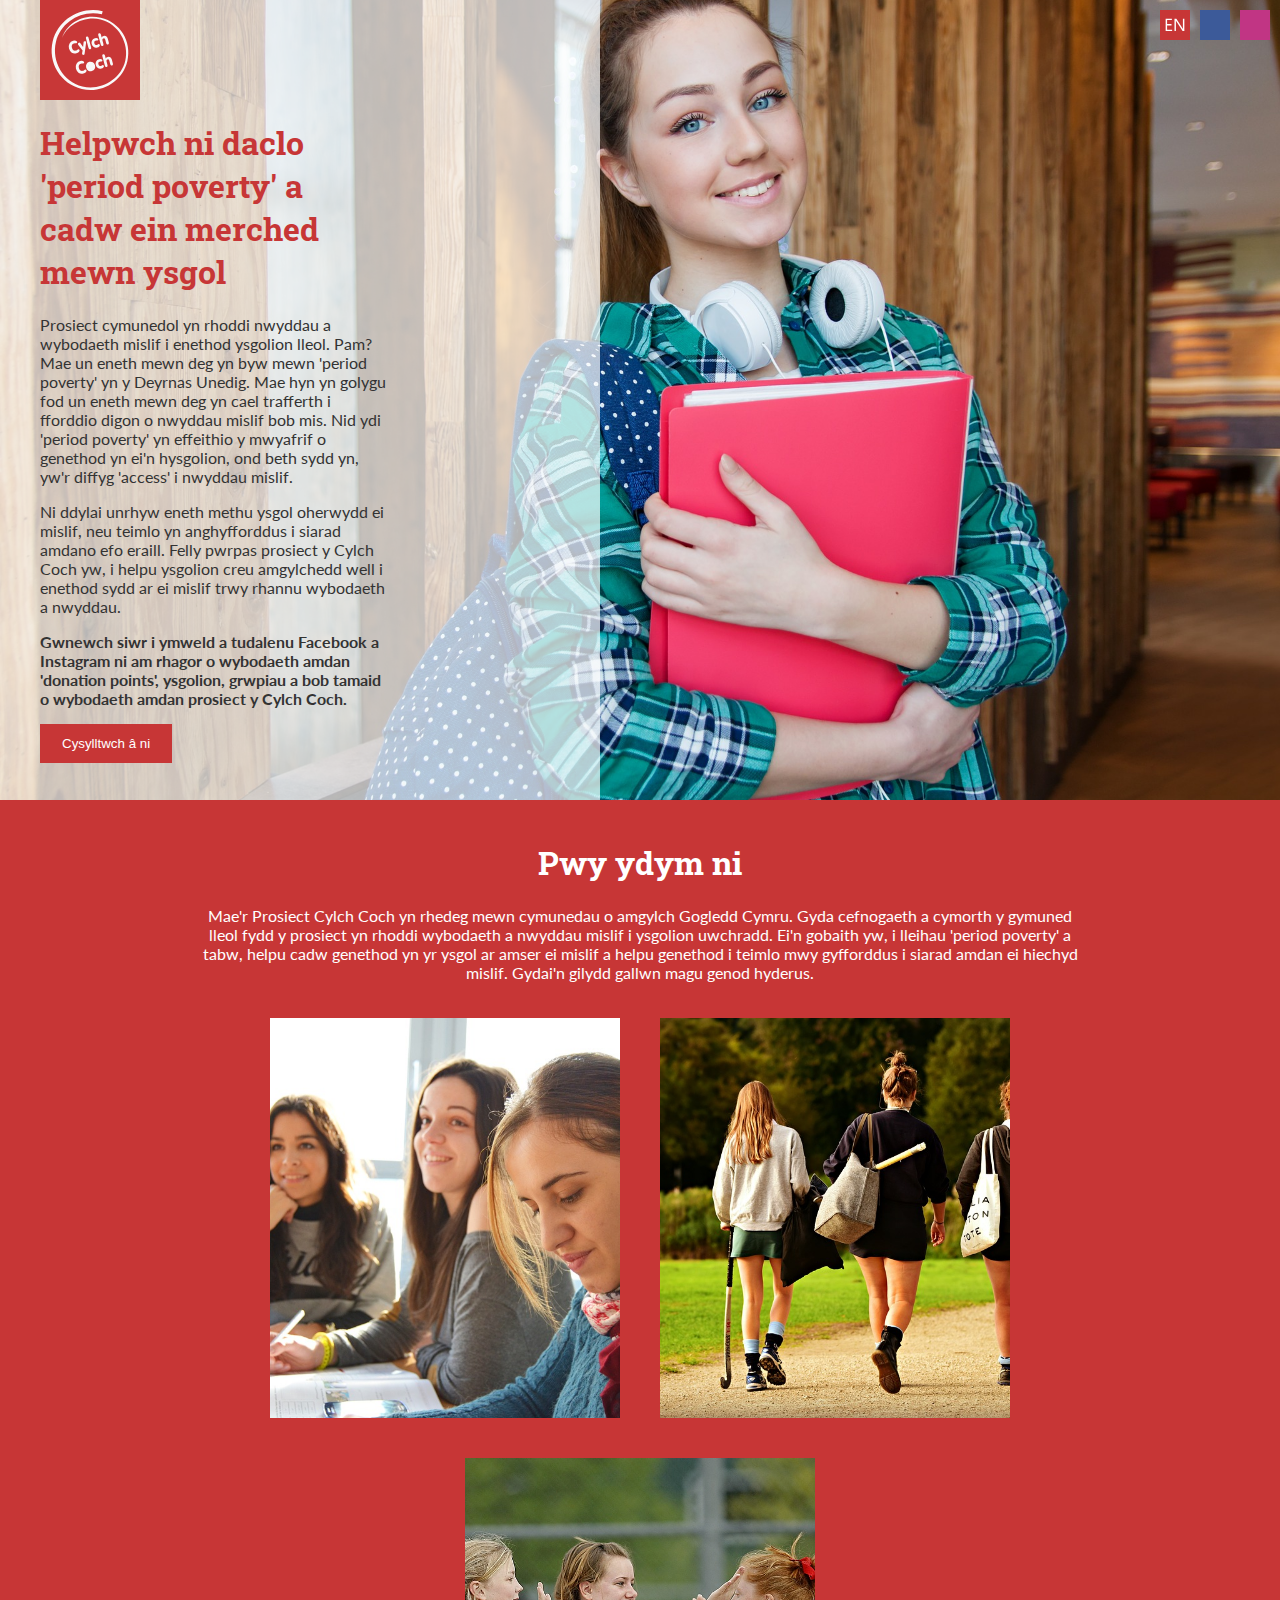
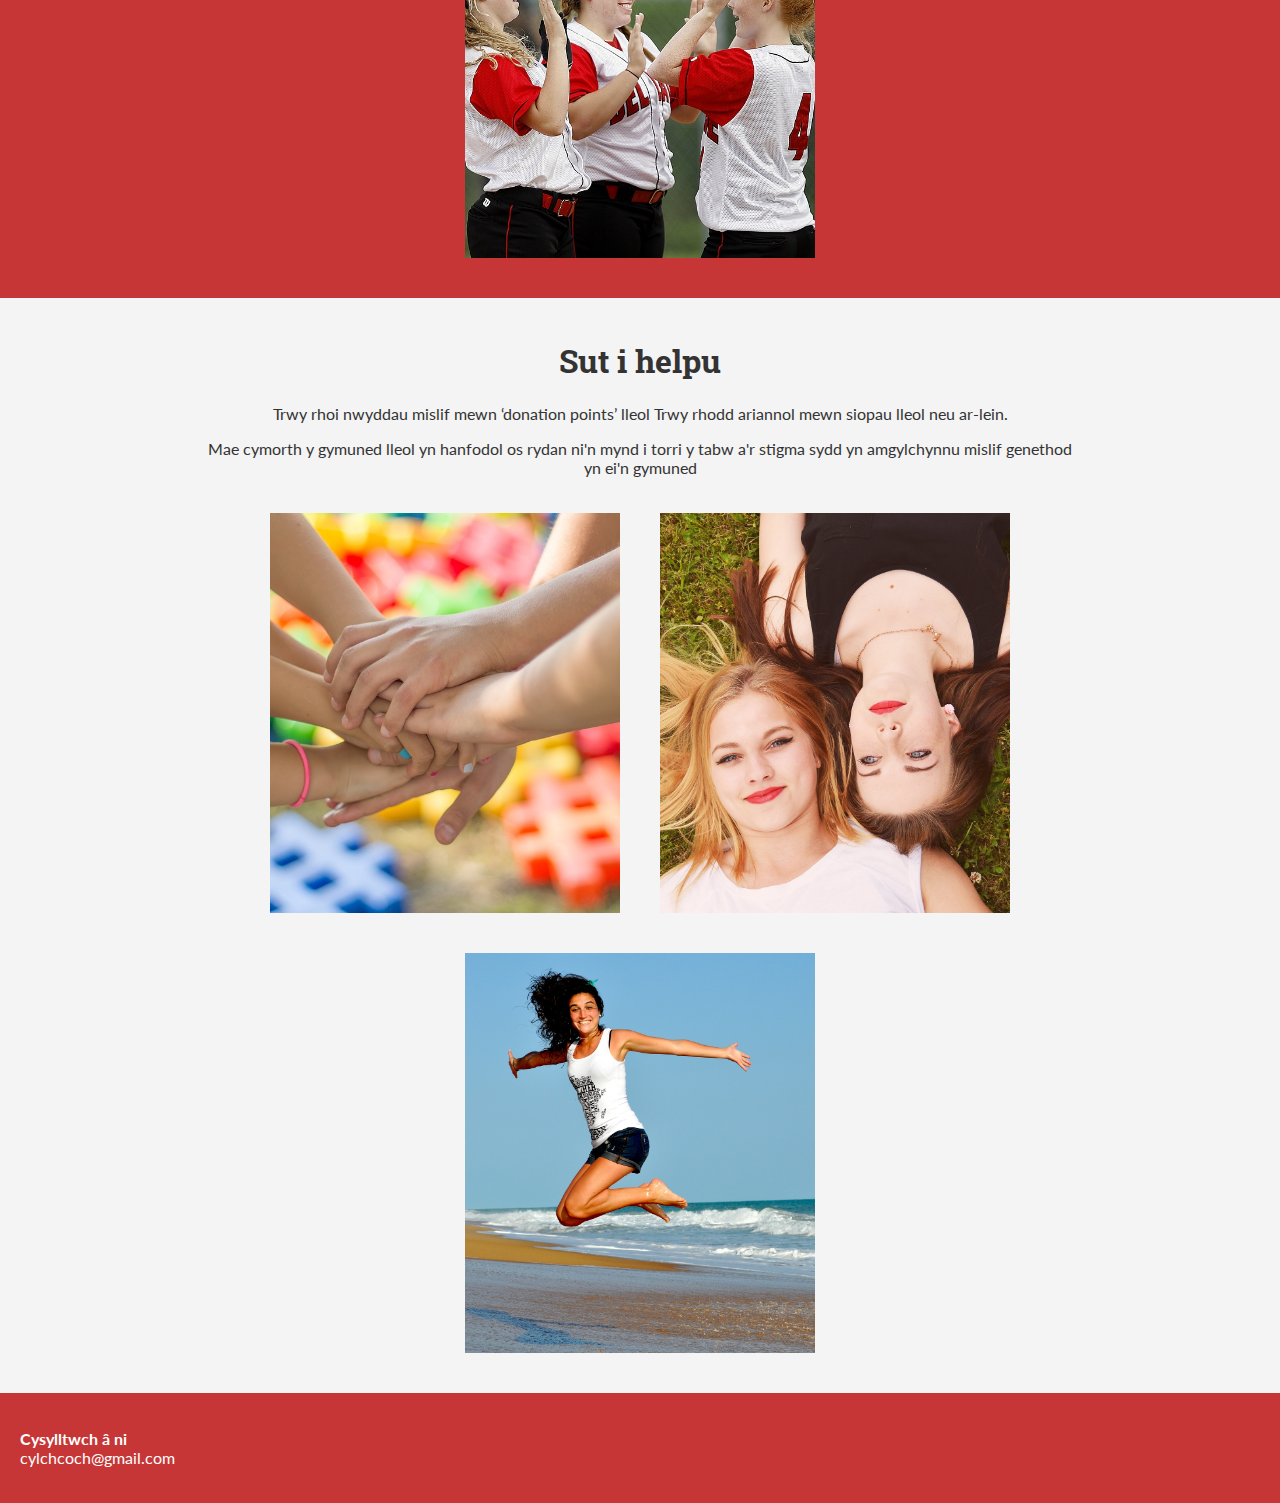
==== commit c785fb50: "Update index.html" ====
--- a/index.html
+++ b/index.html
@@ -47,7 +47,7 @@
 	<div class="content-box">
 		<div class="content-text red-bg">
 			<h1>Pwy ydym ni</h1>
-			<p>Cylch Coch is a project based within communities of North Wales. With the donations and fundraising efforts of the local people we will provide secondary schools with sanitary products and information. Our aim is to tackle period poverty and taboo, to keep young girls in school and for them to feel comfortable to talk about their period. Together we will raise confident young women.</p>
+			<p>Mae'r Prosiect Cylch Coch yn rhedeg mewn cymunedau o amgylch Gogledd Cymru. Gyda cefnogaeth a cymorth y gymuned lleol fydd y prosiect yn rhoddi wybodaeth a nwyddau mislif i ysgolion uwchradd. Ei'n gobaith yw, i lleihau 'period poverty' a tabw, helpu cadw genethod yn yr ysgol ar amser ei mislif a helpu genethod i teimlo mwy gyfforddus i siarad amdan ei hiechyd mislif. Gydai'n gilydd gallwn magu genod hyderus.</p>
 			<div class="gallery">
 				<img src="1.jpg">
 				<img src="2.jpg">
